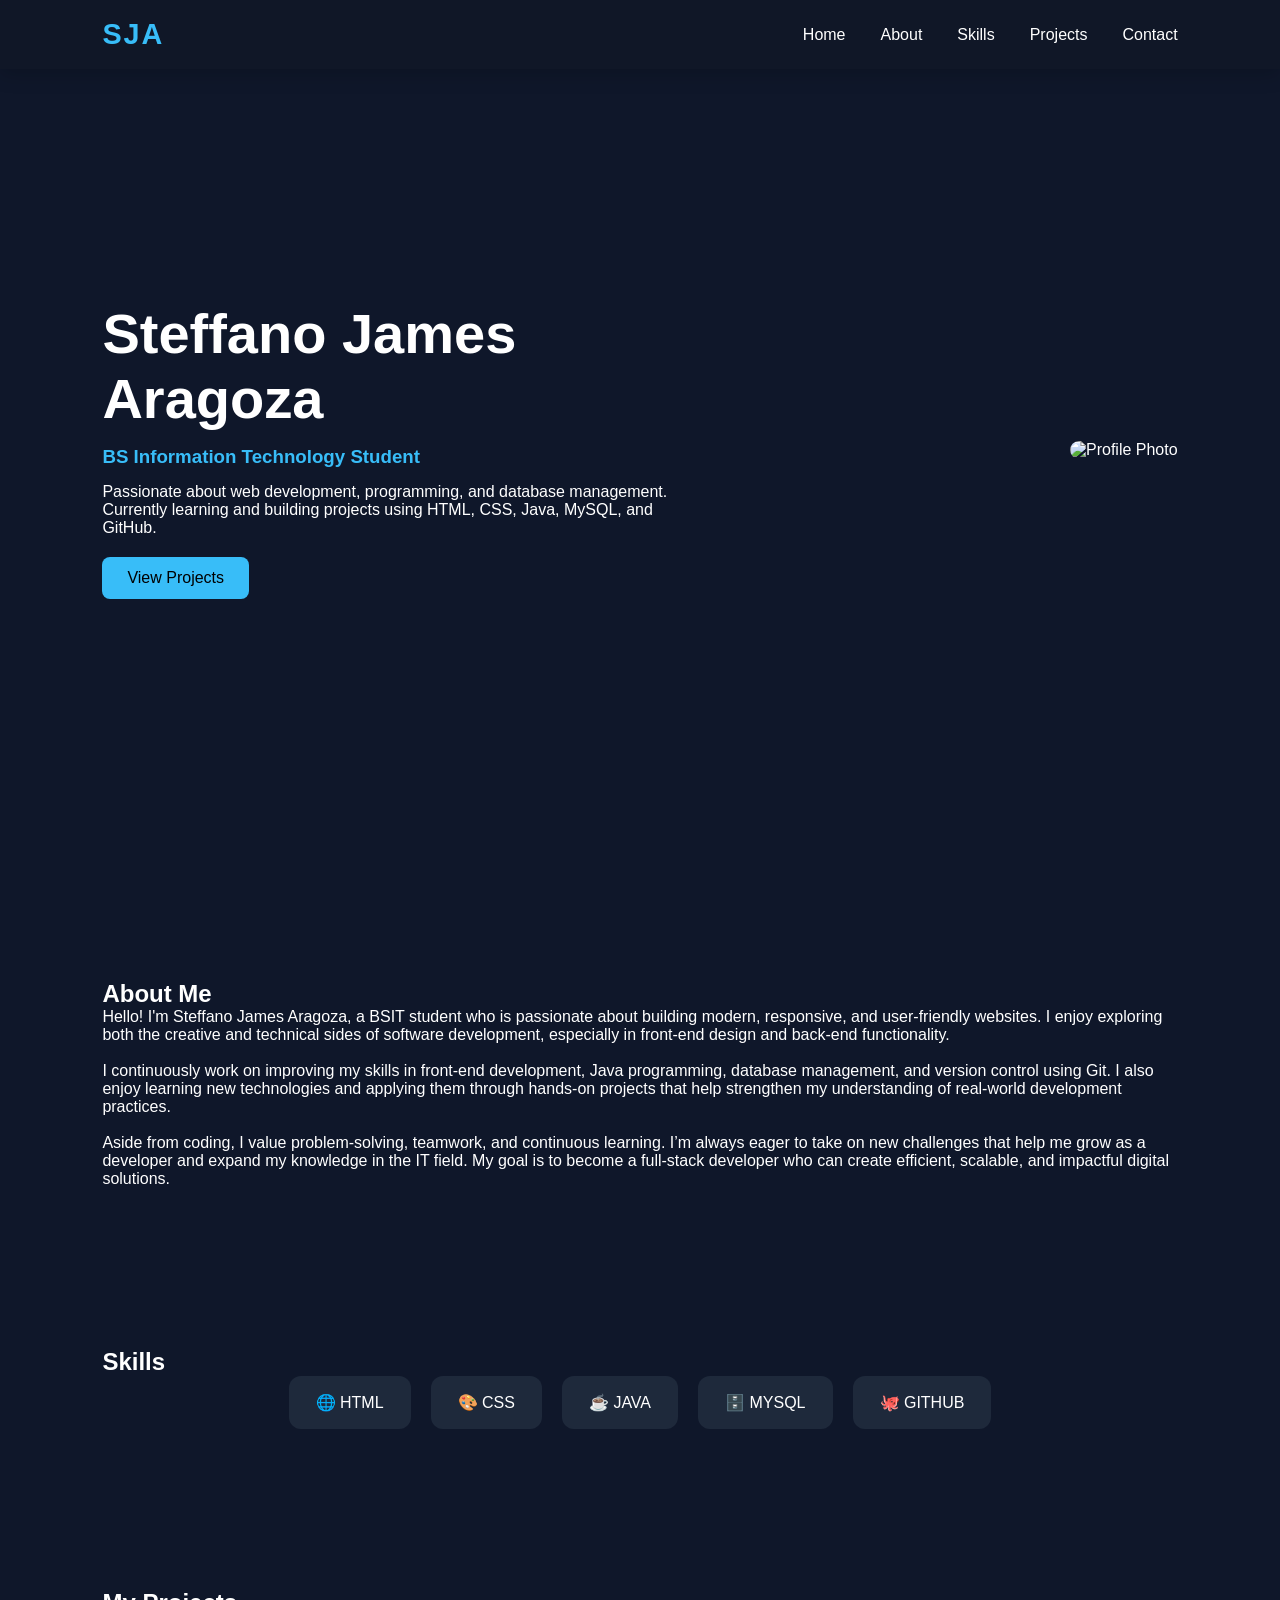
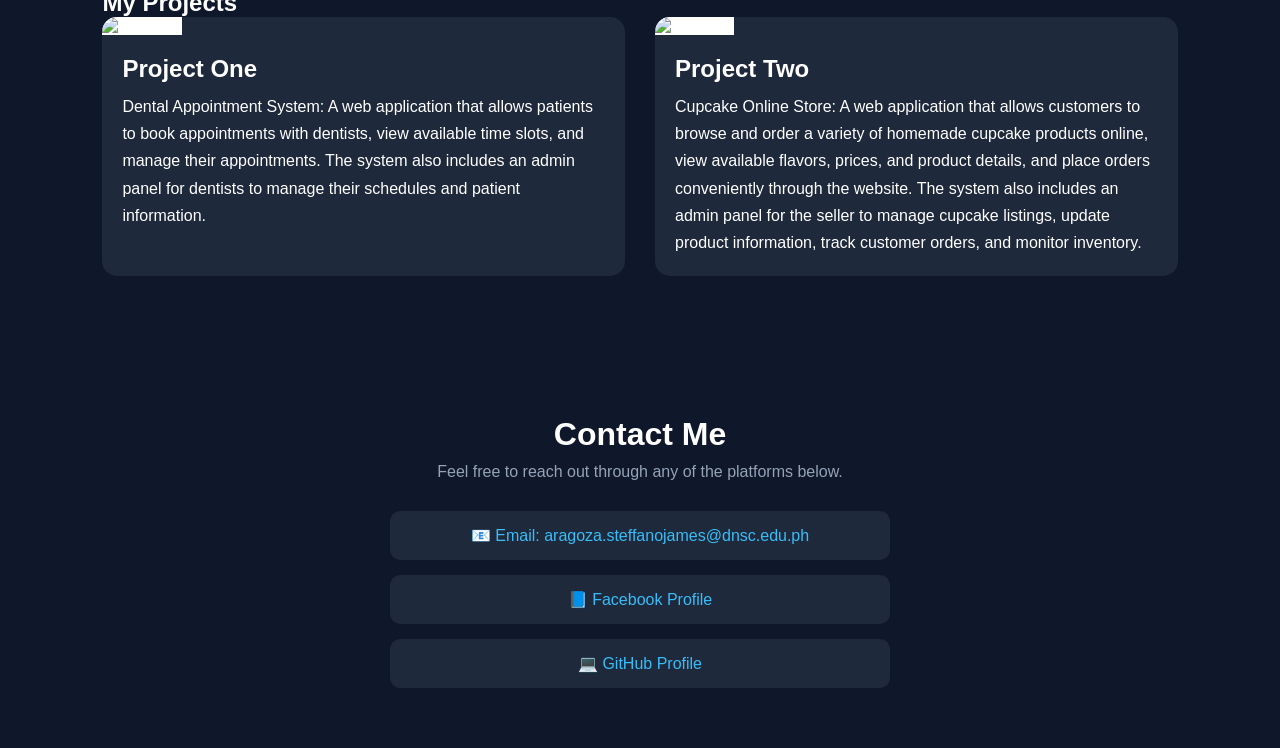
==== AragozaSteffanoJames_Github.html @ 0f396921 "Add files via upload" ====
<!DOCTYPE html>
<html lang="en">
<head>
    <meta charset="UTF-8">
    <meta name="viewport" content="width=device-width, initial-scale=1.0">
    <title>Steffano James Aragoza - Portfolio</title>
    <link rel="stylesheet" href="mystyle.css">
</head>

<body>
<section class="hero" id="home">
    <div class="hero-text">
        <h1>Steffano James Aragoza</h1>

        <h3>BS Information Technology Student</h3>

        <p>
            Passionate about web development, programming,
            and database management. Currently learning and
            building projects using HTML, CSS, Java, MySQL,
            and GitHub.
        </p>

        <a href="#projects" class="btn">View Projects</a>
    </div>

    <div class="hero-image">
        <img src="C:\Users\sjara\OneDrive\Documents\HTML\My_Portfolio_github\images\ARAGOZA, STEFFANO JAMES M TOG_9527.jpg" alt="Profile Photo">
    </div>
</section>

<section id="about">
    <h2>About Me</h2>

    <p>
       Hello! I'm Steffano James Aragoza, a BSIT student who is passionate about building modern, responsive, and user-friendly websites. I enjoy exploring both the creative and technical sides of software development, especially in front-end design and back-end functionality. <br><br>                                                              

I continuously work on improving my skills in front-end development, Java programming, database management, and version control using Git. I also enjoy learning new technologies and applying them through hands-on projects that help strengthen my understanding of real-world development practices. <br><br>

Aside from coding, I value problem-solving, teamwork, and continuous learning. I’m always eager to take on new challenges that help me grow as a developer and expand my knowledge in the IT field. My goal is to become a full-stack developer who can create efficient, scalable, and impactful digital solutions.
    </p>
</section>

<section id="skills">
    <h2>Skills</h2>

    <div class="skills">
        <div class="skill-box">🌐 HTML</div>
        <div class="skill-box">🎨 CSS</div>
        <div class="skill-box">☕ JAVA</div>
        <div class="skill-box">🗄️ MYSQL</div>
        <div class="skill-box">🐙 GITHUB</div>
    </div>
</section>

<section id="projects">
    <h2>My Projects</h2>

    <div class="project-container">

        <div class="project-card">
            <img src="C:\Users\sjara\OneDrive\Documents\HTML\My_Portfolio_github\images\project1.jpg" alt="Project 1">

            <h3>Project One</h3>

            <p>
                Dental Appointment System: A web application that allows patients to book appointments with dentists, view available time slots, and manage their appointments. The system also includes an admin panel for dentists to manage their schedules and patient information.
            </p>
        </div>

        <div class="project-card">
            <img src="C:\Users\sjara\OneDrive\Documents\HTML\My_Portfolio_github\images\project2.jpg" alt="Project 2">

            <h3>Project Two</h3>

            <p>
                Cupcake Online Store: A web application that allows customers to browse and order a variety of homemade cupcake products online, view available flavors, prices, and product details, and place orders conveniently through the website. The system also includes an admin panel for the seller to manage cupcake listings, update product information, track customer orders, and monitor inventory.
            </p>
        </div>

    </div>
</section>

<section id="contact" class="contact-section">
    <h2>Contact Me</h2>
    <p class="contact-subtext">Feel free to reach out through any of the platforms below.</p>

    <div class="contact-links">

        <a href="mailto:aragoza.steffanojames@dnsc.edu.ph" class="contact-item">
            📧 Email: aragoza.steffanojames@dnsc.edu.ph
        </a>

        <a href="https://www.facebook.com/steffano.james.aragoza"
           target="_blank" class="contact-item">
            📘 Facebook Profile
        </a>

        <a href="https://github.com/aragozasteffanojames-blip"
           target="_blank" class="contact-item">
            💻 GitHub Profile
        </a>

    </div>
</section>

<nav>
    <div class="logo">SJA</div>

    <ul>
        <li><a href="#home">Home</a></li>
        <li><a href="#about">About</a></li>
        <li><a href="#skills">Skills</a></li>
        <li><a href="#projects">Projects</a></li>
        <li><a href="#contact">Contact</a></li>
    </ul>
</nav>
</body>
</html>
---- mystyle.css ----
*{
    margin:0;
    padding:0;
    box-sizing:border-box;
    font-family:Segoe UI,sans-serif;
}

html{
    scroll-behavior:smooth;
}

body{
    background:#0f172a;
    color:white;
}


nav{
    position: fixed;
    top: 0;
    left: 0;
    width: 100%;
    padding: 18px 8%;
    display: flex;
    justify-content: space-between;
    align-items: center;

    background: rgba(17, 24, 39, 0.85);
    backdrop-filter: blur(10px);

    box-shadow: 0 4px 20px rgba(0,0,0,0.2);
    z-index: 1000;
}


.logo{
    font-size: 1.8rem;
    font-weight: bold;
    color: #38bdf8;
    letter-spacing: 2px;
    cursor: pointer;
    transition: 0.3s;
}

.logo:hover{
    transform: scale(1.1);
    text-shadow: 0 0 15px #38bdf8;
}

nav ul{
    display: flex;
    list-style: none;
    gap: 35px;
}

nav ul li a{
    position: relative;
    color: white;
    text-decoration: none;
    font-size: 1rem;
    font-weight: 500;
    transition: 0.3s;
}

nav ul li a:hover{
    color: #38bdf8;
}

nav ul li a::after{
    content: "";
    position: absolute;
    left: 0;
    bottom: -6px;
    width: 0%;
    height: 2px;
    background: #38bdf8;
    transition: 0.3s;
}

nav ul li a:hover::after{
    width: 100%;
}

.hero{
    min-height:100vh;
    display:flex;
    align-items:center;
    justify-content:space-between;
    padding:120px 8%;
    gap:50px;
}

.hero-text{
    max-width:600px;
}

.hero-text h1{
    font-size:3.5rem;
}

.hero-text h3{
    color:#38bdf8;
    margin:15px 0;
}

.hero-image img{
    width:350px;
    border-radius:20px;
}

.btn{
    display:inline-block;
    margin-top:20px;
    padding:12px 25px;
    background:#38bdf8;
    color:black;
    text-decoration:none;
    border-radius:8px;
}

section{
    padding:80px 8%;
}

.skills{
    display:flex;
    justify-content:center;
    flex-wrap:wrap;
    gap:20px;
}

.skill-box{
    background:#1e293b;
    padding:15px 25px;
    border-radius:12px;
    border:2px solid transparent;
    cursor:pointer;
    transition:0.35s ease;
}

.skill-box:hover{
    transform:translateY(-10px) scale(1.05);
    border-color:#38bdf8;
    box-shadow:0 0 20px rgba(56,189,248,0.5);
    color:#38bdf8;
}

.project-container {
    display: grid;
    grid-template-columns: repeat(auto-fit, minmax(450px, 1fr));
    gap: 30px;
}
.project-card {
    background: #1e293b;
    border-radius: 15px;
    overflow: hidden;
    transition: transform 0.3s ease;
}

.project-card:hover {
    transform: translateY(-5px);
}

.project-card img {
    width: 100%;
    height: 280px; /* Increased height */
    object-fit: contain; /* Show full image */
    background: #fff; /* Prevent empty space from looking odd */
}

.project-card h3 {
    padding: 20px 20px 10px;
    font-size: 1.5rem;
}

.project-card p {
    padding: 0 20px 20px;
    line-height: 1.7;
}
.contact-section {
    padding: 60px 20px;
    text-align: center;
    background: #0f172a; /* dark modern background */
    color: #ffffff;
}

.contact-section h2 {
    font-size: 2rem;
    margin-bottom: 10px;
}

.contact-subtext {
    color: #94a3b8;
    margin-bottom: 30px;
    font-size: 1rem;
}

.contact-links {
    display: flex;
    flex-direction: column;
    gap: 15px;
    max-width: 500px;
    margin: auto;
}

.contact-item {
    display: block;
    padding: 14px 18px;
    border-radius: 10px;
    background: #1e293b;
    color: #38bdf8;
    text-decoration: none;
    font-weight: 500;
    transition: all 0.3s ease;
    border: 1px solid transparent;
}

.contact-item:hover {
    background: #334155;
    transform: translateY(-3px);
    border: 1px solid #38bdf8;
    box-shadow: 0 8px 20px rgba(56, 189, 248, 0.2);
}
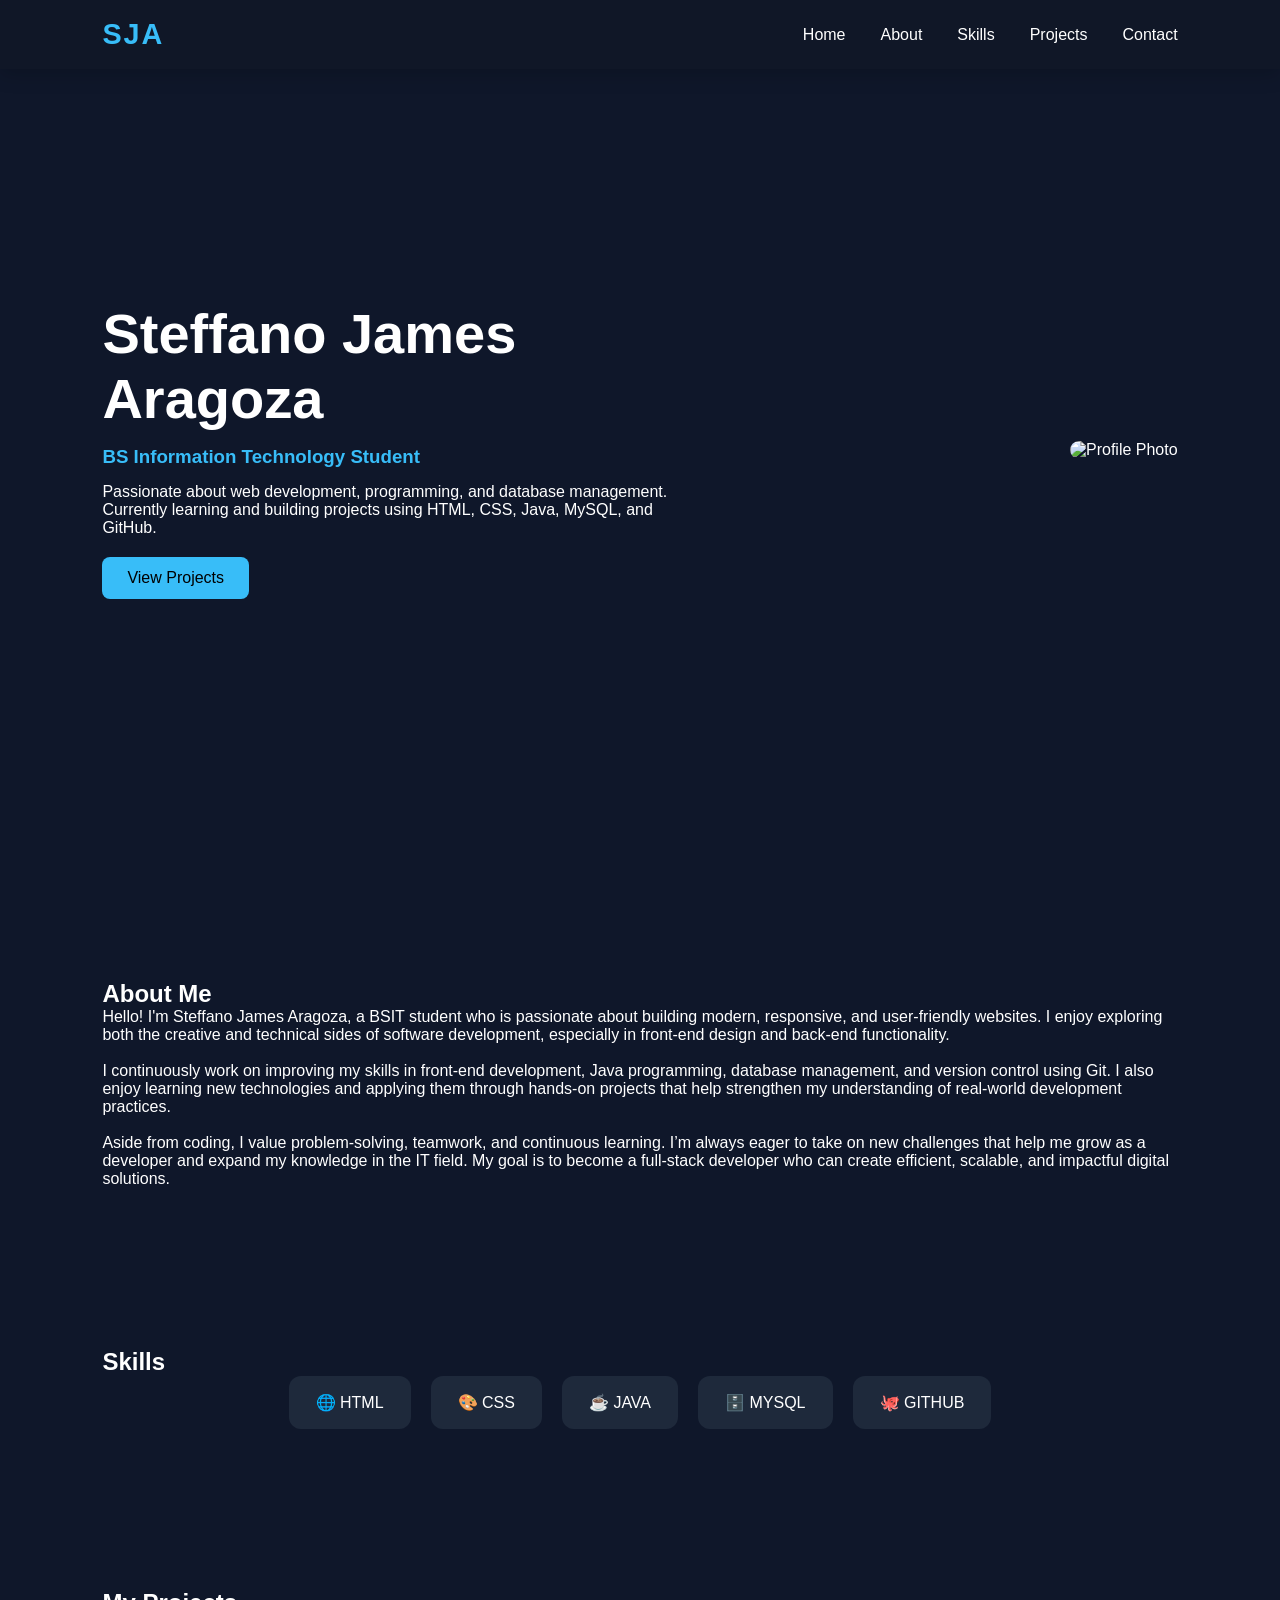
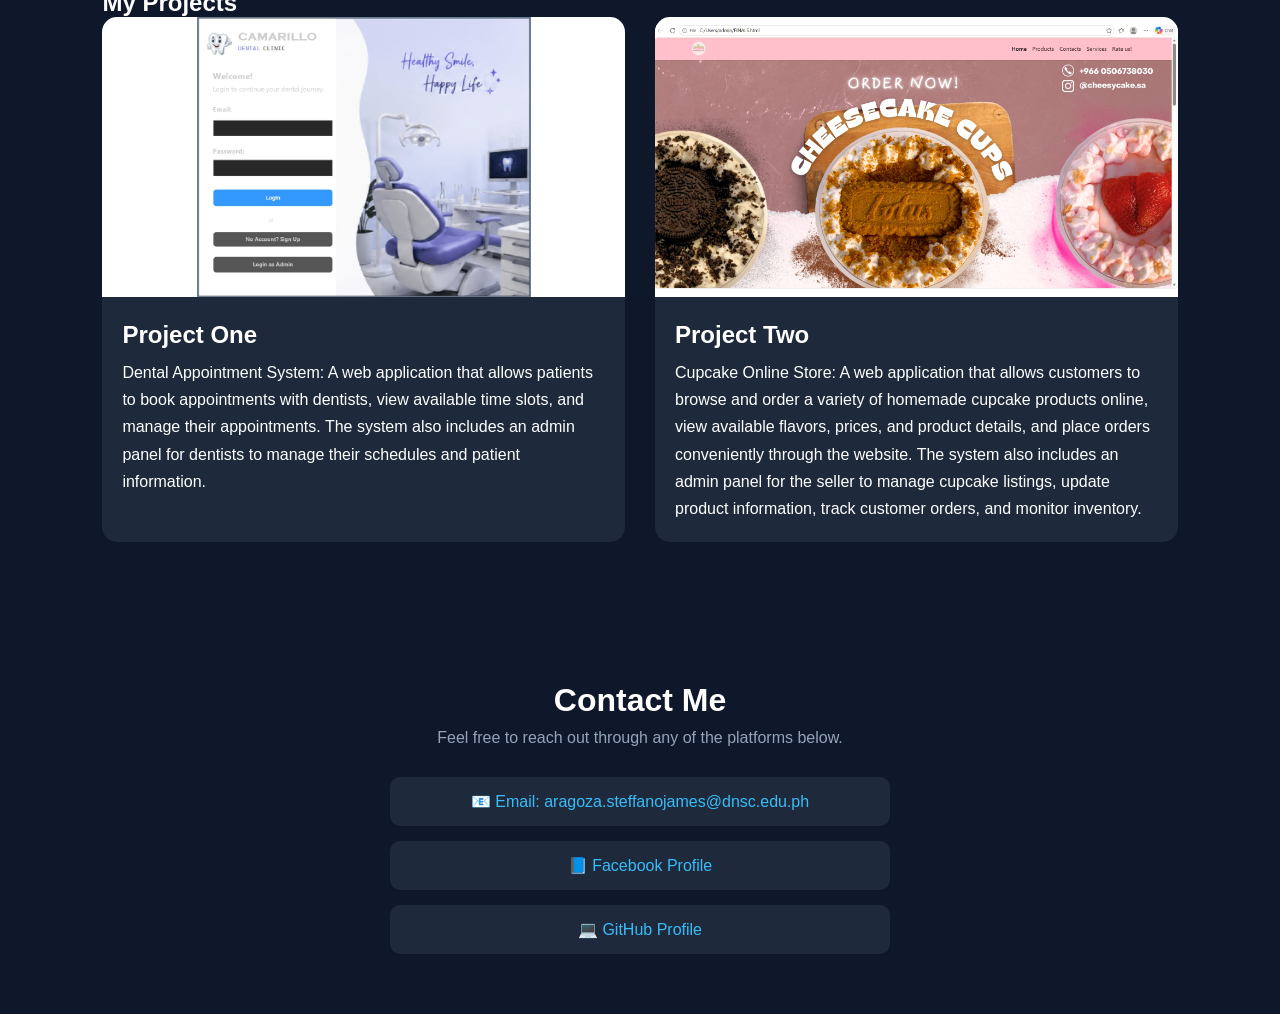
==== commit 54099c79: "Add files via upload" ====
--- a/AragozaSteffanoJames_Github.html
+++ b/AragozaSteffanoJames_Github.html
@@ -25,7 +25,7 @@
     </div>
 
     <div class="hero-image">
-        <img src="C:\Users\sjara\OneDrive\Documents\HTML\My_Portfolio_github\images\ARAGOZA, STEFFANO JAMES M TOG_9527.jpg" alt="Profile Photo">
+        <img src="ARAGOZA, STEFFANO JAMES M TOG_9527.jpg" alt="Profile Photo">
     </div>
 </section>
 
@@ -59,7 +59,7 @@
     <div class="project-container">
 
         <div class="project-card">
-            <img src="C:\Users\sjara\OneDrive\Documents\HTML\My_Portfolio_github\images\project1.jpg" alt="Project 1">
+            <img src="project1.jpg" alt="Project 1">
 
             <h3>Project One</h3>
 
@@ -69,7 +69,7 @@
         </div>
 
         <div class="project-card">
-            <img src="C:\Users\sjara\OneDrive\Documents\HTML\My_Portfolio_github\images\project2.jpg" alt="Project 2">
+            <img src="project2.jpg" alt="Project 2">
 
             <h3>Project Two</h3>
 
